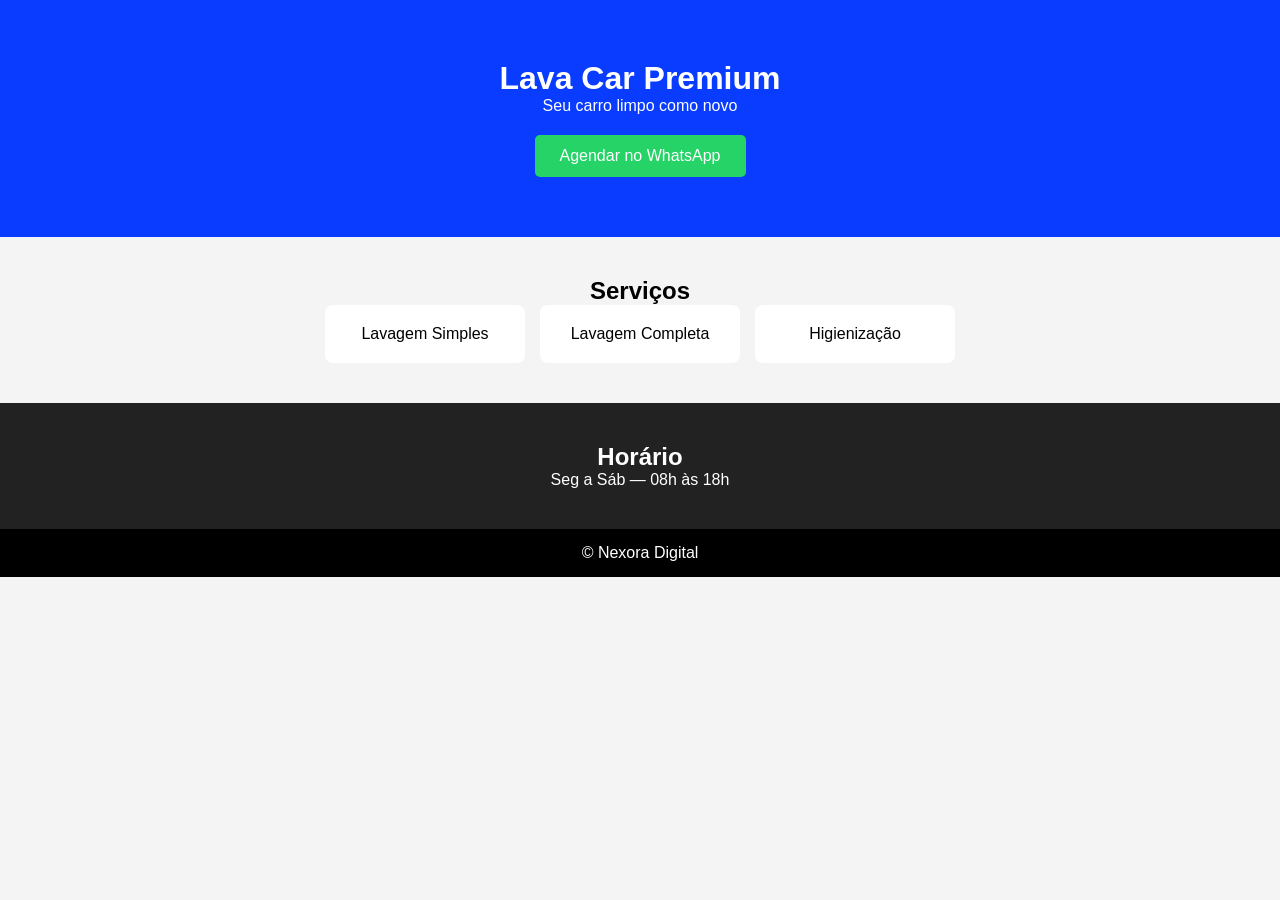
==== site lavacar/index.html @ 7f5af833 "sites para empresa" ====
<!DOCTYPE html>
<html lang="pt-br">
<head>
  <meta charset="UTF-8">
  <title>Lava Car Premium | Nexora Digital</title>
  <link rel="stylesheet" href="style.css">
</head>
<body>

<header>
  <h1>Lava Car Premium</h1>
  <p>Seu carro limpo como novo</p>
  <a class="btn" href="https://wa.me/5500000000000" target="_blank">Agendar no WhatsApp</a>
</header>

<section>
  <h2>Serviços</h2>
  <div class="cards">
    <div class="card">Lavagem Simples</div>
    <div class="card">Lavagem Completa</div>
    <div class="card">Higienização</div>
  </div>
</section>

<section class="dark">
  <h2>Horário</h2>
  <p>Seg a Sáb — 08h às 18h</p>
</section>

<footer>
  <p>© Nexora Digital</p>
</footer>

</body>
</html>
---- site lavacar/style.css ----
* { margin: 0; padding: 0; box-sizing: border-box; font-family: Arial; }

body { background: #f4f4f4; }

header {
  background: #0a3cff;
  color: #fff;
  padding: 60px 20px;
  text-align: center;
}

.btn {
  display: inline-block;
  margin-top: 20px;
  padding: 12px 25px;
  background: #25d366;
  color: #fff;
  text-decoration: none;
  border-radius: 5px;
}

section {
  padding: 40px 20px;
  text-align: center;
}

.cards {
  display: flex;
  gap: 15px;
  justify-content: center;
  flex-wrap: wrap;
}

.card {
  background: #fff;
  padding: 20px;
  width: 200px;
  border-radius: 8px;
}

.dark {
  background: #222;
  color: #fff;
}

footer {
  padding: 15px;
  text-align: center;
  background: #000;
  color: #fff;
}
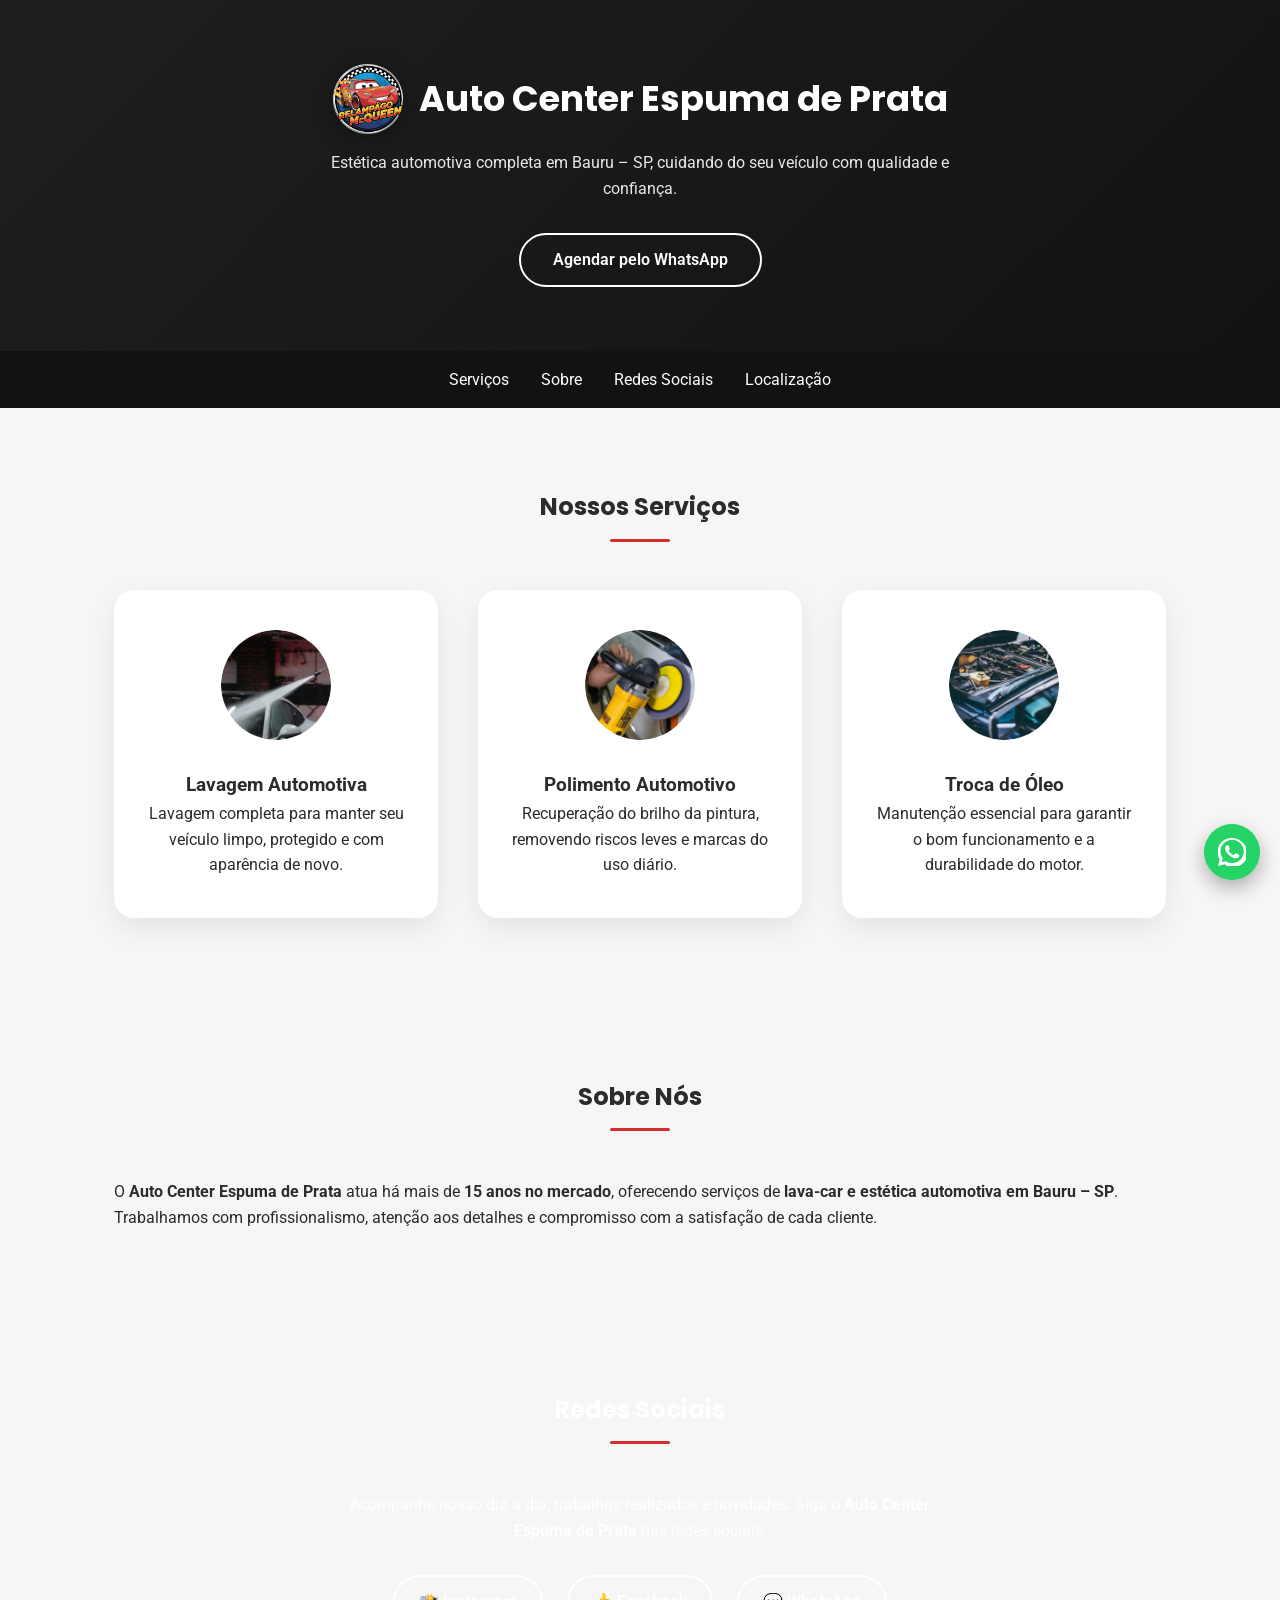
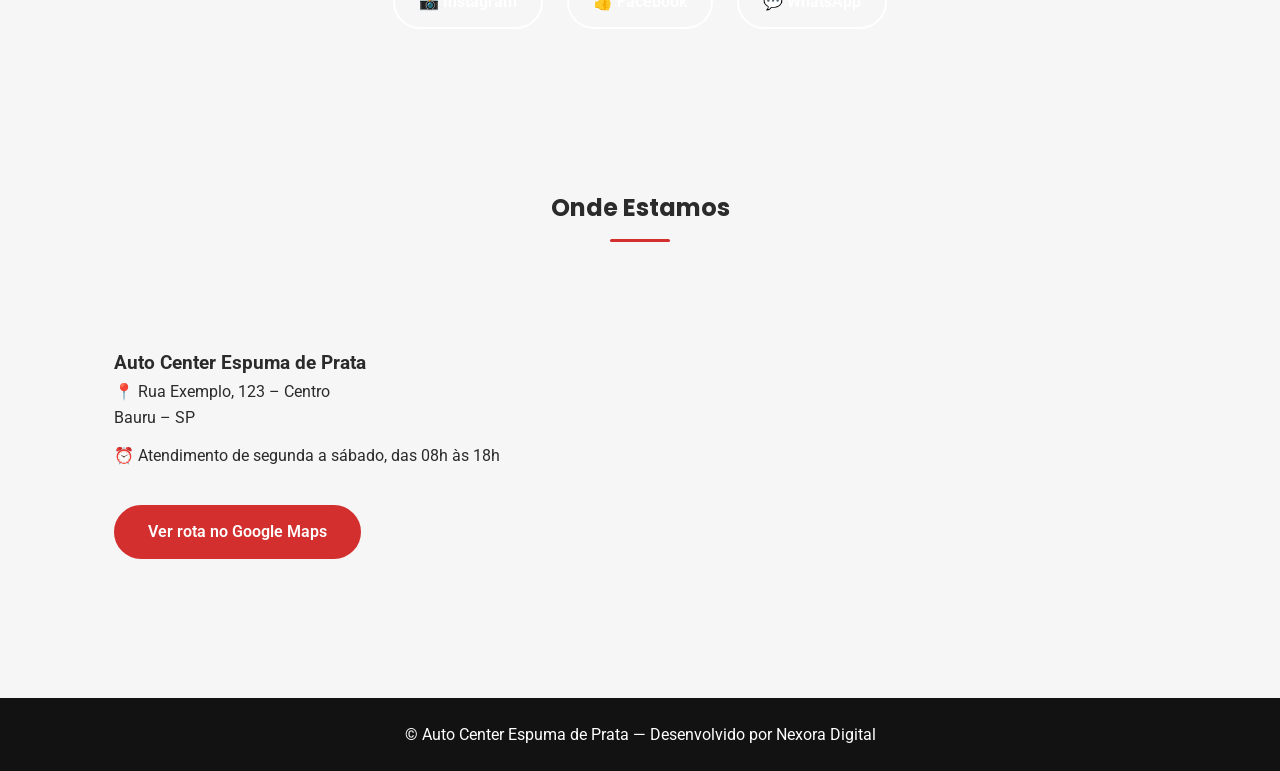
==== commit d5fde0d1: "site lavacar" ====
--- a/site lavacar/index.html
+++ b/site lavacar/index.html
@@ -1,35 +1,159 @@
 <!DOCTYPE html>
-<html lang="pt-br">
+<html lang="pt-BR">
 <head>
   <meta charset="UTF-8">
-  <title>Lava Car Premium | Nexora Digital</title>
+
+  <title>Lava-Car e Estética Automotiva em Bauru | Auto Center Espuma de Prata</title>
+
+  <meta name="viewport" content="width=device-width, initial-scale=1.0">
+  <meta name="description" content="Auto Center Espuma de Prata — Lava-car e estética automotiva em Bauru-SP. Lavagem, polimento, troca de óleo e mecânica geral. Qualidade e confiança há mais de 15 anos.">
+
+  <!-- Google Fonts -->
+  <link rel="preconnect" href="https://fonts.googleapis.com">
+  <link rel="preconnect" href="https://fonts.gstatic.com" crossorigin>
+  <link href="https://fonts.googleapis.com/css2?family=Poppins:wght@400;600&family=Roboto:wght@400;500&display=swap" rel="stylesheet">
+
+  <!-- CSS -->
   <link rel="stylesheet" href="style.css">
 </head>
+
 <body>
 
 <header>
-  <h1>Lava Car Premium</h1>
-  <p>Seu carro limpo como novo</p>
-  <a class="btn" href="https://wa.me/5500000000000" target="_blank">Agendar no WhatsApp</a>
+  <div class="header-brand">
+    <img src="img/logo.png" alt="Auto Center Espuma de Prata - Lava-Car em Bauru" class="logo">
+    <h1>Auto Center Espuma de Prata</h1>
+  </div>
+
+  <p>Estética automotiva completa em Bauru – SP, cuidando do seu veículo com qualidade e confiança.</p>
+
+  <a href="https://wa.me/5500000000000?text=Olá,%20gostaria%20de%20agendar%20um%20serviço%20no%20lava-car%20em%20Bauru" class="btn">
+    Agendar pelo WhatsApp
+  </a>
 </header>
 
-<section>
-  <h2>Serviços</h2>
-  <div class="cards">
-    <div class="card">Lavagem Simples</div>
-    <div class="card">Lavagem Completa</div>
-    <div class="card">Higienização</div>
-  </div>
-</section>
+<nav>
+  <a href="#servicos">Serviços</a>
+  <a href="#sobre">Sobre</a>
+  <a href="#redes-sociais">Redes Sociais</a>
+  <a href="#localizacao">Localização</a>
+</nav>
 
-<section class="dark">
-  <h2>Horário</h2>
-  <p>Seg a Sáb — 08h às 18h</p>
-</section>
+<main>
+
+  <!-- SERVIÇOS -->
+  <section id="servicos">
+    <h2>Nossos Serviços</h2>
+
+    <div class="servicos">
+
+      <article class="servico">
+        <img src="img/lavagem-redondo.png" alt="Lavagem automotiva em Bauru">
+        <h3>Lavagem Automotiva</h3>
+        <p>Lavagem completa para manter seu veículo limpo, protegido e com aparência de novo.</p>
+      </article>
+
+      <article class="servico">
+        <img src="img/polimento-redondo.png" alt="Polimento automotivo em Bauru">
+        <h3>Polimento Automotivo</h3>
+        <p>Recuperação do brilho da pintura, removendo riscos leves e marcas do uso diário.</p>
+      </article>
+
+      <article class="servico">
+        <img src="img/motor-redondo.png" alt="Troca de óleo automotiva em Bauru">
+        <h3>Troca de Óleo</h3>
+        <p>Manutenção essencial para garantir o bom funcionamento e a durabilidade do motor.</p>
+      </article>
+
+
+    </div>
+  </section>
+
+  <!-- SOBRE -->
+  <section id="sobre">
+    <h2>Sobre Nós</h2>
+
+    <p>
+      O <strong>Auto Center Espuma de Prata</strong> atua há mais de
+      <strong>15 anos no mercado</strong>, oferecendo serviços de
+      <strong>lava-car e estética automotiva em Bauru – SP</strong>.
+      Trabalhamos com profissionalismo, atenção aos detalhes e compromisso
+      com a satisfação de cada cliente.
+    </p>
+  </section>
+
+  <!-- REDES SOCIAIS -->
+  <section id="redes-sociais" class="parallax">
+    <h2>Redes Sociais</h2>
+
+    <p class="redes-descricao">
+      Acompanhe nosso dia a dia, trabalhos realizados e novidades.
+      Siga o <strong>Auto Center Espuma de Prata</strong> nas redes sociais.
+    </p>
+
+    <div class="redes-links">
+      <a href="https://www.instagram.com/seulavacar" target="_blank">📸 Instagram</a>
+      <a href="https://www.facebook.com/seulavacar" target="_blank">👍 Facebook</a>
+      <a href="https://wa.me/5500000000000" target="_blank">💬 WhatsApp</a>
+    </div>
+  </section>
+
+  <!-- LOCALIZAÇÃO -->
+  <section id="localizacao">
+    <h2>Onde Estamos</h2>
+
+    <div class="localizacao-container">
+
+      <div class="localizacao-info">
+        <h3>Auto Center Espuma de Prata</h3>
+
+        <p>
+          📍 Rua Exemplo, 123 – Centro<br>
+          Bauru – SP
+        </p>
+
+        <p>
+          ⏰ Atendimento de segunda a sábado, das 08h às 18h
+        </p>
+
+        <a href="https://www.google.com/maps/search/?api=1&query=Auto+Center+Espuma+de+Prata+Bauru+SP"
+           target="_blank"
+           class="btn btn-localizacao">
+          Ver rota no Google Maps
+        </a>
+      </div>
+
+      <div class="localizacao-mapa">
+        <iframe
+          src="https://www.google.com/maps?q=Auto+Center+Espuma+de+Prata+Bauru+SP&output=embed"
+          loading="lazy"
+          referrerpolicy="no-referrer-when-downgrade">
+        </iframe>
+      </div>
+
+    </div>
+  </section>
+
+</main>
 
 <footer>
-  <p>© Nexora Digital</p>
+  <p>© Auto Center Espuma de Prata — Desenvolvido por Nexora Digital</p>
 </footer>
+
+
+<button id="topo" aria-label="Voltar ao topo">↑</button>
+<script src="script.js"></script>
+
+<a
+  href="https://wa.me/5500000000000?text=Olá,%20gostaria%20de%20agendar%20um%20serviço"
+  class="whatsapp-float"
+  target="_blank"
+  aria-label="Falar no WhatsApp"
+>
+  <svg viewBox="0 0 24 24" aria-hidden="true">
+    <path d="M20.52 3.48A11.82 11.82 0 0 0 12 0A12 12 0 0 0 1.5 18.45L0 24l5.7-1.5A12 12 0 1 0 20.52 3.48zm-8.5 18.02a10 10 0 0 1-5.1-1.4l-.37-.22-3.38.89.9-3.29-.24-.38A10 10 0 1 1 12 21.5zm5.47-7.38c-.3-.15-1.77-.87-2.04-.97-.27-.1-.47-.15-.66.15-.2.3-.76.97-.93 1.17-.17.2-.35.22-.65.07a8.1 8.1 0 0 1-2.38-1.47 9 9 0 0 1-1.66-2.06c-.17-.3 0-.47.13-.62.13-.13.3-.35.45-.52.15-.17.2-.3.3-.5.1-.2.05-.37-.02-.52-.07-.15-.66-1.6-.9-2.2-.24-.58-.48-.5-.66-.5h-.56c-.2 0-.52.07-.8.37-.27.3-1.05 1.03-1.05 2.52s1.07 2.94 1.22 3.14c.15.2 2.1 3.2 5.1 4.49.71.3 1.27.48 1.7.61.72.23 1.38.2 1.9.12.58-.08 1.77-.72 2.02-1.42.25-.7.25-1.3.17-1.42-.07-.12-.27-.2-.56-.35z"/>
+  </svg>
+</a>
 
 </body>
 </html>
--- a/site lavacar/style.css
+++ b/site lavacar/style.css
@@ -1,51 +1,329 @@
-* { margin: 0; padding: 0; box-sizing: border-box; font-family: Arial; }
-
-body { background: #f4f4f4; }
-
+:root {
+  --cor-primaria: #D32F2F;
+  --cor-secundaria: #1F1F1F;
+  --cor-escura: #121212;
+
+  --cor-clara: #FFFFFF;
+  --cor-fundo: #F6F6F6;
+  --cor-texto: #2B2B2B;
+
+  --fonte-titulo: 'Poppins', sans-serif;
+  --fonte-texto: 'Roboto', sans-serif;
+
+  --radius-md: 16px;
+  --radius-lg: 20px;
+  --radius-full: 999px;
+}
+
+/* RESET */
+* {
+  margin: 0;
+  padding: 0;
+  box-sizing: border-box;
+}
+
+/* BASE */
+body {
+  font-family: var(--fonte-texto);
+  background-color: var(--cor-fundo);
+  color: var(--cor-texto);
+  line-height: 1.6;
+}
+
+/* HEADER */
 header {
-  background: #0a3cff;
-  color: #fff;
-  padding: 60px 20px;
-  text-align: center;
-}
-
+  padding: clamp(2.5rem, 6vw, 4rem) 1.5rem;
+  background: linear-gradient(135deg, var(--cor-secundaria), var(--cor-escura));
+  display: flex;
+  flex-direction: column;
+  align-items: center;
+  text-align: center;
+  color: var(--cor-clara);
+}
+
+.header-brand {
+  display: flex;
+  align-items: center;
+  gap: 1rem;
+  margin-bottom: 1rem;
+}
+
+.logo {
+  width: 70px;
+  filter: drop-shadow(0 4px 10px rgba(0,0,0,0.35));
+}
+
+header h1 {
+  font-family: var(--fonte-titulo);
+  font-size: clamp(1.6rem, 3.2vw, 2.2rem);
+  line-height: 1.1;
+}
+
+header p {
+  max-width: 620px;
+  margin-bottom: 2rem;
+  opacity: 0.9;
+}
+
+/* BOTÃO */
 .btn {
-  display: inline-block;
-  margin-top: 20px;
-  padding: 12px 25px;
-  background: #25d366;
-  color: #fff;
+  padding: 0.75rem 2rem;
+  border: 2px solid var(--cor-clara);
+  border-radius: var(--radius-full);
+  color: var(--cor-clara);
   text-decoration: none;
-  border-radius: 5px;
-}
-
+  font-weight: 600;
+  transition: 0.3s;
+}
+
+.btn:hover {
+  background-color: var(--cor-primaria);
+  border-color: var(--cor-primaria);
+}
+
+/* NAV */
+nav {
+  background-color: var(--cor-escura);
+  padding: 1rem;
+  display: flex;
+  justify-content: center;
+  gap: 2rem;
+}
+
+nav a {
+  color: var(--cor-clara);
+  text-decoration: none;
+}
+
+nav a:hover {
+  color: var(--cor-primaria);
+}
+
+/* SEÇÕES */
 section {
-  padding: 40px 20px;
-  text-align: center;
-}
-
-.cards {
-  display: flex;
-  gap: 15px;
+  padding: clamp(3rem, 8vw, 5rem) 1.5rem;
+  max-width: 1100px;
+  margin: 0 auto;
+}
+
+section h2 {
+  font-family: var(--fonte-titulo);
+  text-align: center;
+  margin-bottom: 3rem;
+}
+
+section h2::after {
+  content: '';
+  width: 60px;
+  height: 3px;
+  background-color: var(--cor-primaria);
+  display: block;
+  margin: 12px auto 0;
+  border-radius: var(--radius-full);
+}
+
+/* SERVIÇOS */
+.servicos {
+  display: grid;
+  grid-template-columns: repeat(auto-fit, minmax(240px, 1fr));
+  gap: 2.5rem;
+}
+
+.servico {
+  background: var(--cor-clara);
+  padding: 2.5rem 2rem;
+  border-radius: var(--radius-lg);
+  text-align: center;
+  box-shadow: 0 10px 30px rgba(0,0,0,0.08);
+}
+
+.servico img {
+  width: 110px;
+  height: 110px;
+  border-radius: 50%;
+  object-fit: cover;
+  margin-bottom: 1.5rem;
+}
+
+/* REDES SOCIAIS */
+#redes-sociais {
+  background-color: #fff;
+  text-align: center;
+}
+
+.redes-descricao {
+  max-width: 600px;
+  margin: 0 auto 2rem;
+  color: #555;
+}
+
+.redes-links {
+  display: flex;
   justify-content: center;
+  gap: 1.5rem;
   flex-wrap: wrap;
 }
 
-.card {
-  background: #fff;
-  padding: 20px;
-  width: 200px;
-  border-radius: 8px;
-}
-
-.dark {
-  background: #222;
-  color: #fff;
-}
-
+.redes-links a {
+  padding: 0.75rem 1.5rem;
+  border: 2px solid var(--cor-primaria);
+  border-radius: var(--radius-full);
+  color: var(--cor-primaria);
+  text-decoration: none;
+  font-weight: 600;
+  transition: 0.3s;
+}
+
+.redes-links a:hover {
+  background-color: var(--cor-primaria);
+  color: #fff;
+}
+
+/* PARALLAX REDES SOCIAIS */
+.parallax {
+  background-image: 
+    linear-gradient(
+      rgba(0,0,0,0.65),
+      rgba(0,0,0,0.65)
+    ),
+    url('img/carro-lavando-720.jpg');
+
+  background-size: cover;
+  background-position: center;
+  background-attachment: fixed;
+
+  color: #fff;
+}
+
+.parallax h2,
+.parallax p {
+  color: #fff;
+}
+
+.parallax .redes-links a {
+  border-color: #fff;
+  color: #fff;
+}
+
+.parallax .redes-links a:hover {
+  background-color: var(--cor-primaria);
+  border-color: var(--cor-primaria);
+}
+
+
+/* LOCALIZAÇÃO */
+.localizacao-container {
+  display: grid;
+  grid-template-columns: 1fr 1fr;
+  gap: 2.5rem;
+  align-items: center;
+}
+
+.localizacao-mapa iframe {
+  width: 100%;
+  height: 320px;
+  border: none;
+  border-radius: var(--radius-lg);
+}
+
+.localizacao-info {
+  display: flex;
+  flex-direction: column;
+  align-items: flex-start;
+}
+
+.localizacao-info p {
+  margin-bottom: 0.8rem;
+}
+
+
+.btn.btn-localizacao {
+  background-color: var(--cor-primaria);
+  border-color: var(--cor-primaria);
+  color: #fff;
+  margin-top: 1.5rem;
+}
+
+
+.btn.btn-localizacao:hover {
+  background-color: var(--cor-fundo);
+  color: black;
+  border-color: var(--cor-secundaria);
+}
+
+
+
+
+/* RESPONSIVO */
+@media (max-width: 768px) {
+  .localizacao-container {
+    grid-template-columns: 1fr;
+  }
+
+  .header-brand {
+    flex-direction: column;
+  }
+}
+
+/* FOOTER */
 footer {
-  padding: 15px;
-  text-align: center;
-  background: #000;
-  color: #fff;
-}
+  background-color: var(--cor-escura);
+  color: var(--cor-clara);
+  text-align: center;
+  padding: 1.5rem;
+}
+
+
+#topo {
+  position: fixed;
+  bottom: 20px;
+  left: 20px;
+
+  width: 44px;
+  height: 44px;
+
+  border-radius: 50%;
+  border: none;
+
+  background-color: var(--cor-primaria);
+  color: #fff;
+
+  font-size: 18px;
+  cursor: pointer;
+
+  display: none;
+  z-index: 9999;
+}
+
+
+/* WHATSAPP FLUTUANTE */
+.whatsapp-float {
+  position: fixed;
+  bottom: 20px;
+  right: 20px;
+
+  width: 56px;
+  height: 56px;
+
+  background-color: #25D366;
+  border-radius: 50%;
+
+  display: flex;
+  align-items: center;
+  justify-content: center;
+
+  box-shadow: 0 8px 20px rgba(0,0,0,0.3);
+  z-index: 9999;
+
+  transition: transform 0.3s ease;
+}
+
+.whatsapp-float:hover {
+  transform: scale(1.08);
+}
+
+.whatsapp-float svg {
+  width: 28px;
+  height: 28px;
+  fill: #fff;
+}
